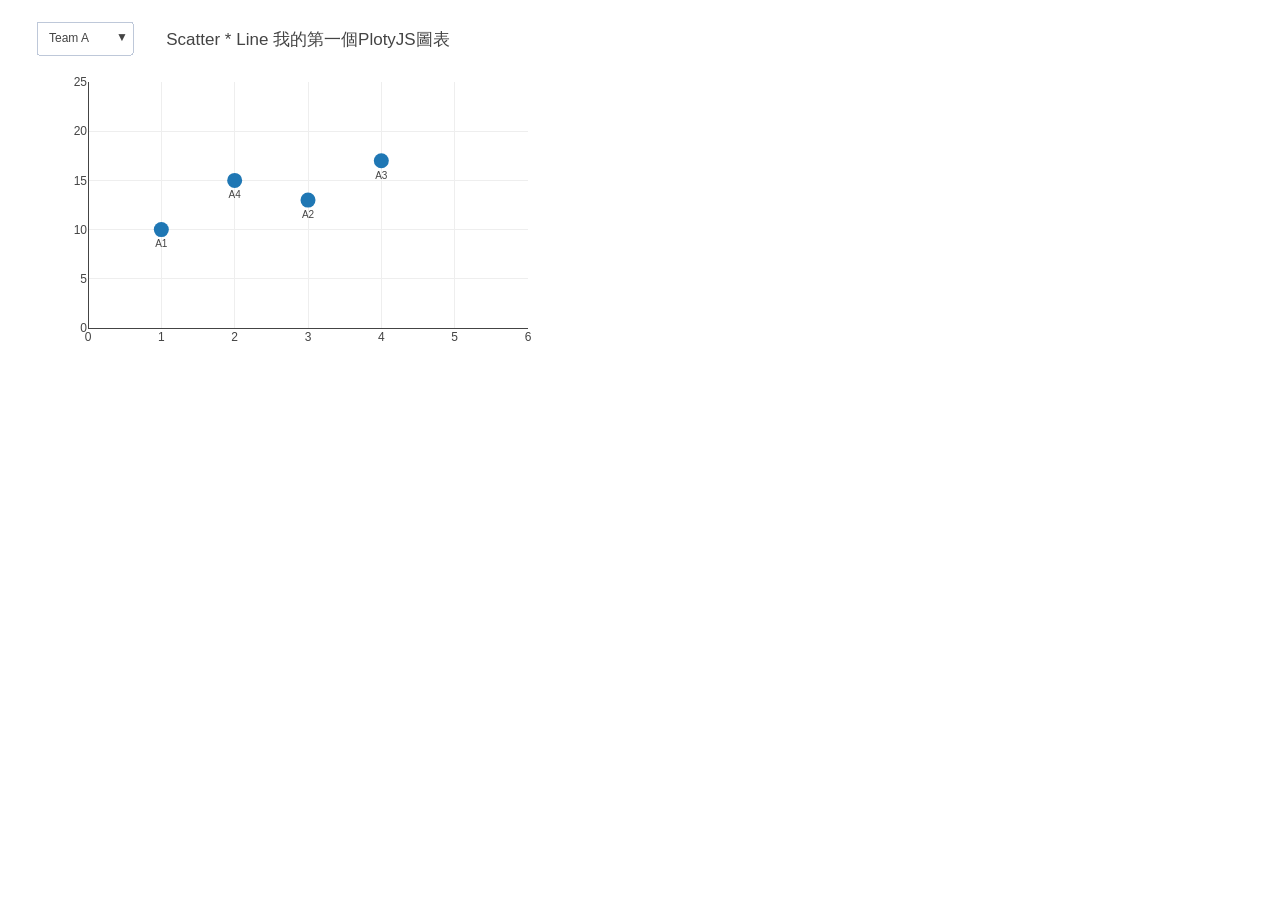
==== Line_Scatter/index.html @ 62efba17 "first commit" ====
<!DOCTYPE html>
<html>

<head>
    <meta charset="utf-8">
    <title></title>
    <link rel="stylesheet" href="style.css">
</head>

<body>
    <div id="myGraph"></div>
    <!-- script有讀入順序 ploty ->data->main -->
    <script src="https://cdn.plot.ly/plotly-2.25.2.min.js"></script>
    <script src="data.js"></script>
    <script src="main.js"></script>
</body>

</html>
---- Line_Scatter/style.css ----
#myGraph {
    width: 600px;
    height: 400px;
}
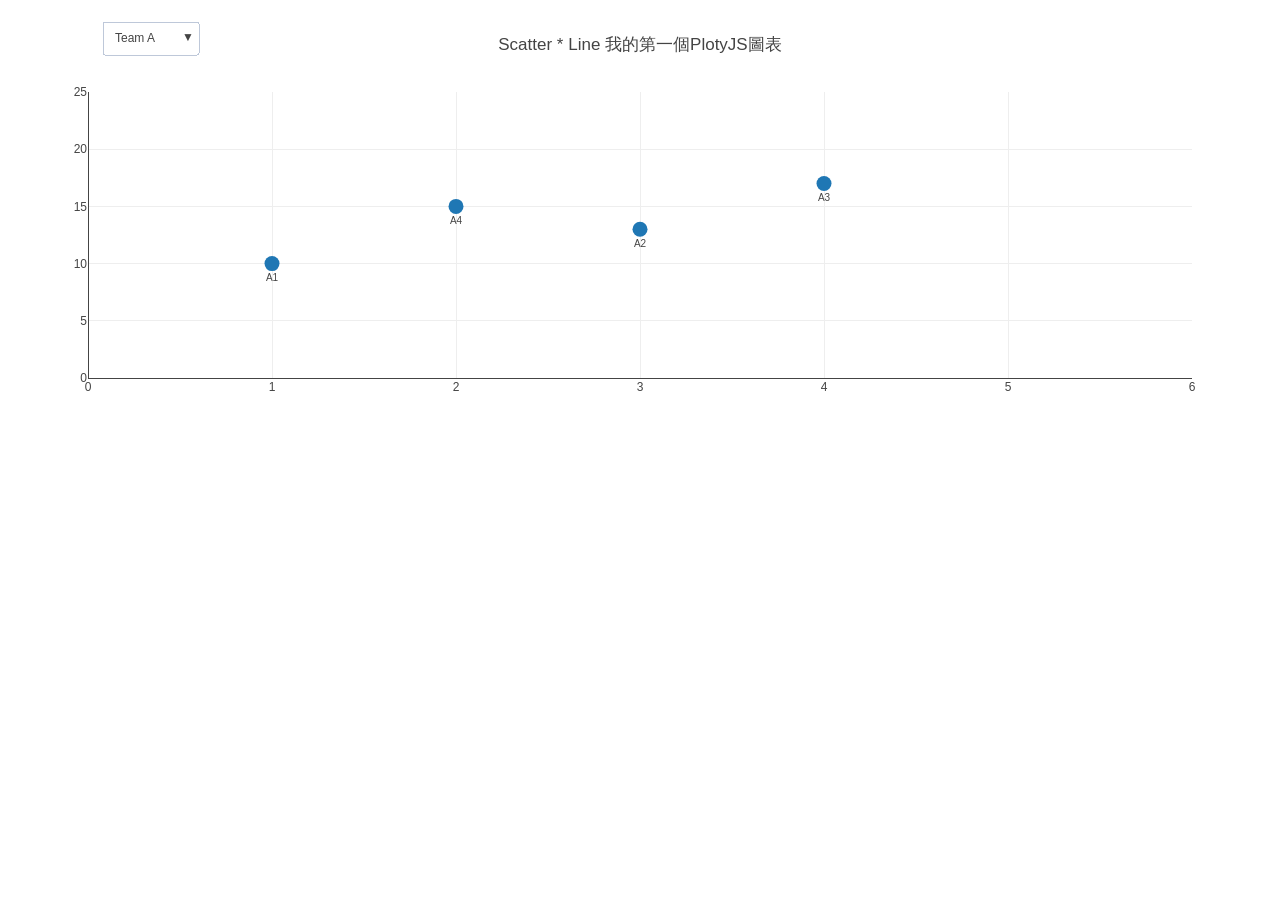
==== commit 78887a75: "updata final" ====
--- a/Line_Scatter/index.html
+++ b/Line_Scatter/index.html
@@ -4,7 +4,7 @@
 <head>
     <meta charset="utf-8">
     <title></title>
-    <link rel="stylesheet" href="style.css">
+    <link rel="stylesheet">
 </head>
 
 <body>
